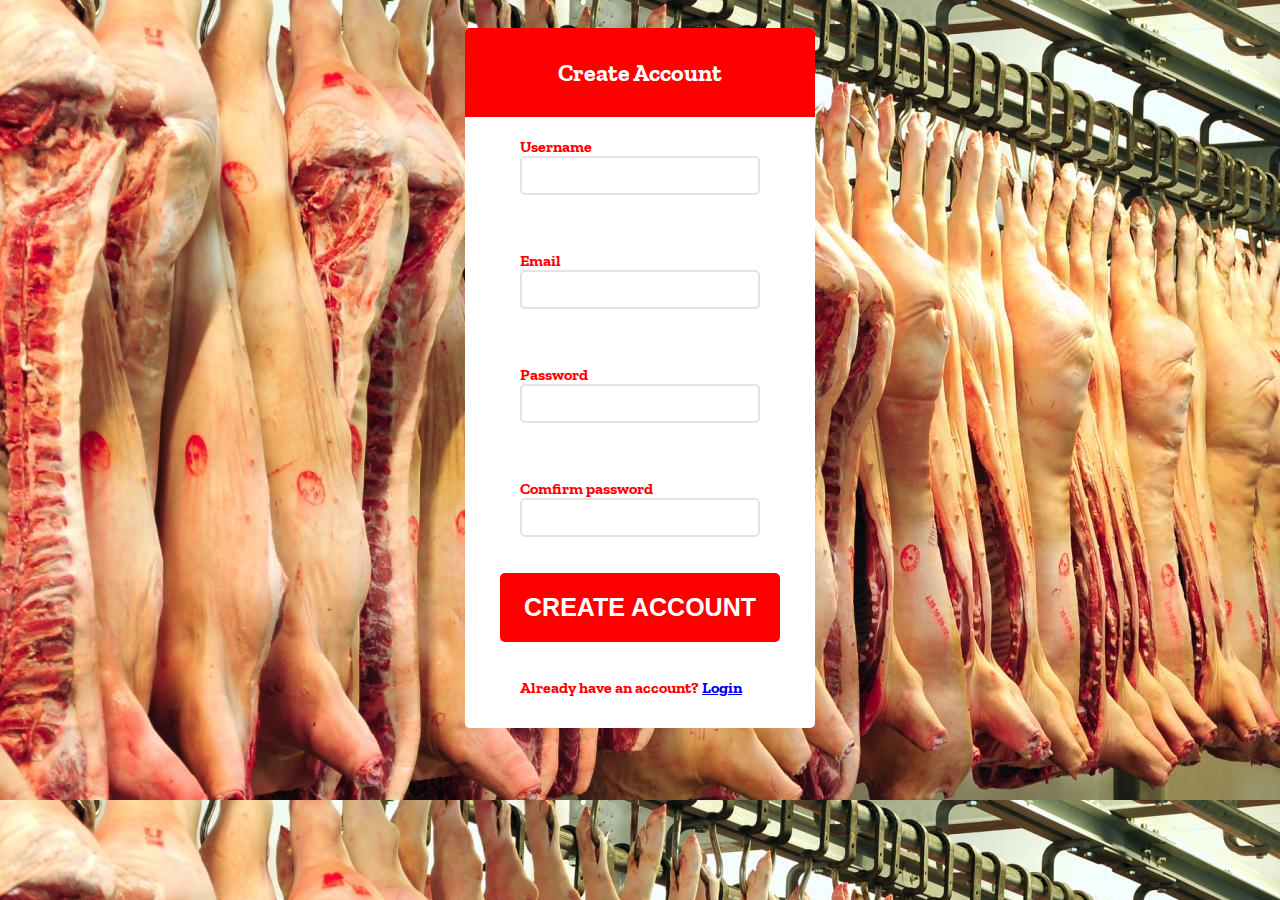
==== index.html @ 2ee8521e "initial commit" ====
<!DOCTYPE html>
<html lang="en">
<head>
    <meta charset="UTF-8">
    <meta http-equiv="X-UA-Compatible" content="IE=edge">
    <meta name="viewport" content="width=device-width, initial-scale=1.0">
    <link rel="stylesheet" href="style.css">
    <link href="https://fonts.googleapis.com/css2?family=Zilla+Slab:wght@300&display=swap" rel="stylesheet">
    <link rel="shortcut icon" type="image/jpeg" href="./porkimg/head.jpg">

    <title>Create Account</title>
</head>
<body>
    <script src="./java.js"></script>
    
    <div id="start">
        <div id="header">
            <h2>Create Account</h2>
            <div id=line>
            <form class="form" id="form">

                <div class="control">
                    <label>Username</label>
                    <input type="text" id="username">
                    <small>Error message</small>
                    </div>
    
                    <div class="control">
                        <label>Email</label>
                        <input type="emaill"  id="email">
                        <small>Error message</small>
                        </div>
    
                             <div class="control">
                            <label>Password</label>
                            <input type="text" id="password2">
                            <small>Error message</small>  
                            </div>

                            <div class="control">
                                <label>Comfirm password</label>
                                <input type="text" id="password two">
                                <small>Error message</small>  
                                </div>
                            
                                <button class="yes">  <a href="login.html"> CREATE ACCOUNT</a></button>
                           <footer>
                            <p> Already have an account?  <a href="login.html">  Login</a></p>
                            </footer>
                        </div>
                      

                </div>
    
        </div>


    </body>
 

</html>
---- style.css ----
body{
    background-image: url("./porkimg/pork\ live.jpg");
    display: flex;
    justify-content: center;
    font-family: 'Zilla Slab', serif;
    
}



#start{
    background-color: white;
    border-radius: 5px;
    width: 350px;
    height: 700px;
    margin-top: 20px;
    overflow: hidden;
    color: red;
    font-weight: bold;

}
#start2{
    background-color: white;
    width: 350px;
    height: 520px;
    border-radius: 5px;
    margin-top: 80px;
    overflow: hidden;
    color: red;
    font-weight: bold;
}
#header h2{
    text-align: center;
    background-color:red;
    padding: 30px;
    margin: 0;
    color: white;

}
#foot{
    text-align: center;
    font-weight: bold;
}
.control{
    display: flex;
    flex-direction: column;
    padding: 20px;
}
small{
    visibility: hidden;
    color: tomato;
}
button{
    background-color: red;
    padding: 20px;
    border-radius: 5px;
    width: 100%;
    font-weight: bold;
    font-size: 25px;
    border: 1px;
    color: white;
    
}
.yes a{
    text-decoration: none;
    color: white;
}
input{
    padding: 10px;
    border: 2px solid rgb(231, 225, 225);
    border-radius: 5px;
}
#line{
    width: 80%;
    margin-left: 35px;
}
.control.success input{
    border-color: rgb(17, 212, 17);
}
.control.error input{
    border-color: tomato;
}
footer{
    padding: 20px;
    
}
.box {
display: flex;
justify-content: center;
margin-top: 10px;

}
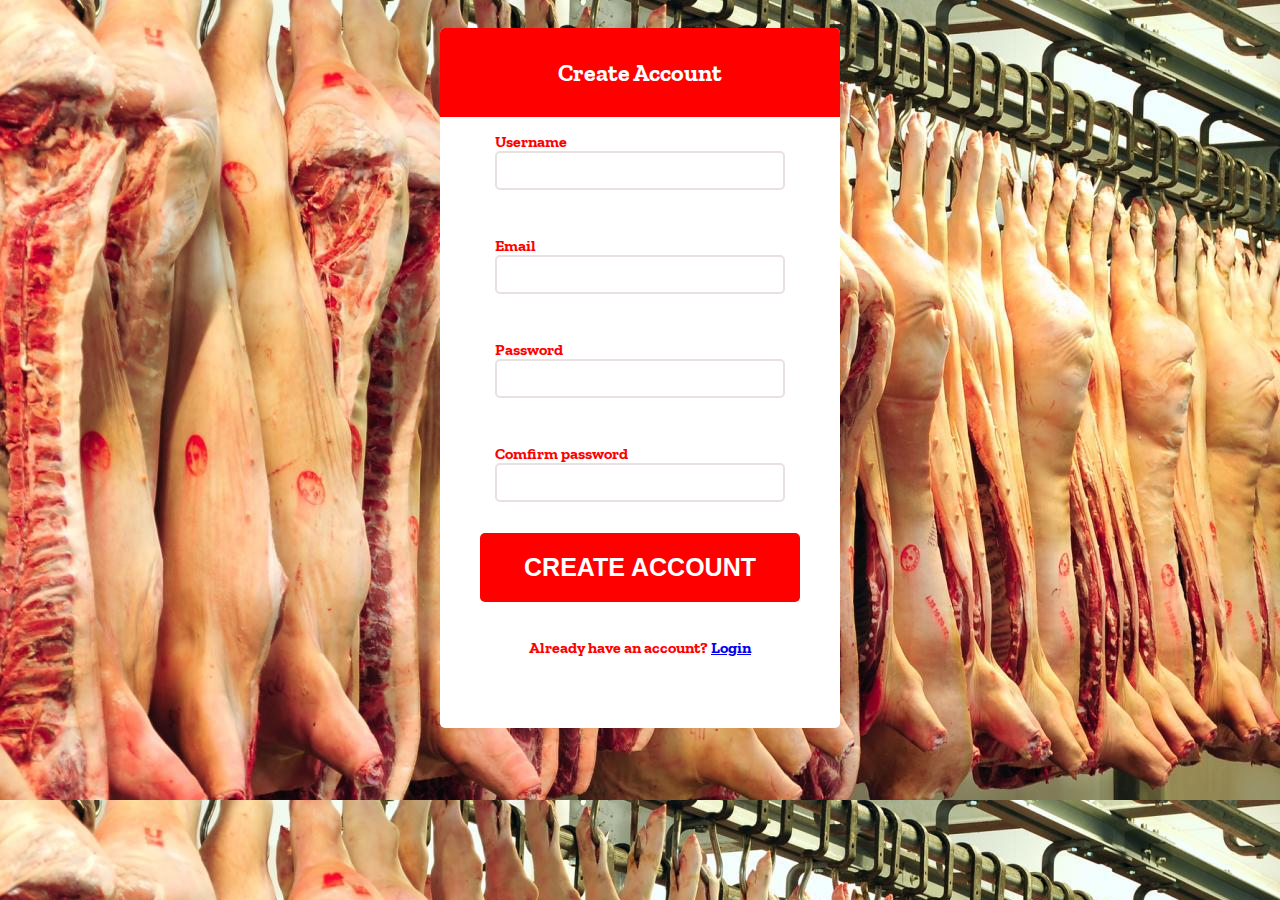
==== commit c66414f0: "initial commit" ====
--- a/index.html
+++ b/index.html
@@ -27,7 +27,7 @@
     
                     <div class="control">
                         <label>Email</label>
-                        <input type="emaill"  id="email">
+                        <input type="email"  id="email">
                         <small>Error message</small>
                         </div>
     
--- a/style.css
+++ b/style.css
@@ -12,7 +12,7 @@
 #start{
     background-color: white;
     border-radius: 5px;
-    width: 350px;
+    width: 400px;
     height: 700px;
     margin-top: 20px;
     overflow: hidden;
@@ -20,16 +20,7 @@
     font-weight: bold;
 
 }
-#start2{
-    background-color: white;
-    width: 350px;
-    height: 520px;
-    border-radius: 5px;
-    margin-top: 80px;
-    overflow: hidden;
-    color: red;
-    font-weight: bold;
-}
+
 #header h2{
     text-align: center;
     background-color:red;
@@ -45,7 +36,7 @@
 .control{
     display: flex;
     flex-direction: column;
-    padding: 20px;
+    padding: 15px;
 }
 small{
     visibility: hidden;
@@ -73,7 +64,7 @@
 }
 #line{
     width: 80%;
-    margin-left: 35px;
+    margin-left: 40px;
 }
 .control.success input{
     border-color: rgb(17, 212, 17);
@@ -83,6 +74,7 @@
 }
 footer{
     padding: 20px;
+    text-align: center;
     
 }
 .box {
@@ -91,4 +83,6 @@
 margin-top: 10px;
 
 }
-
+/*{
+    border: 1px dashed lime;
+}
